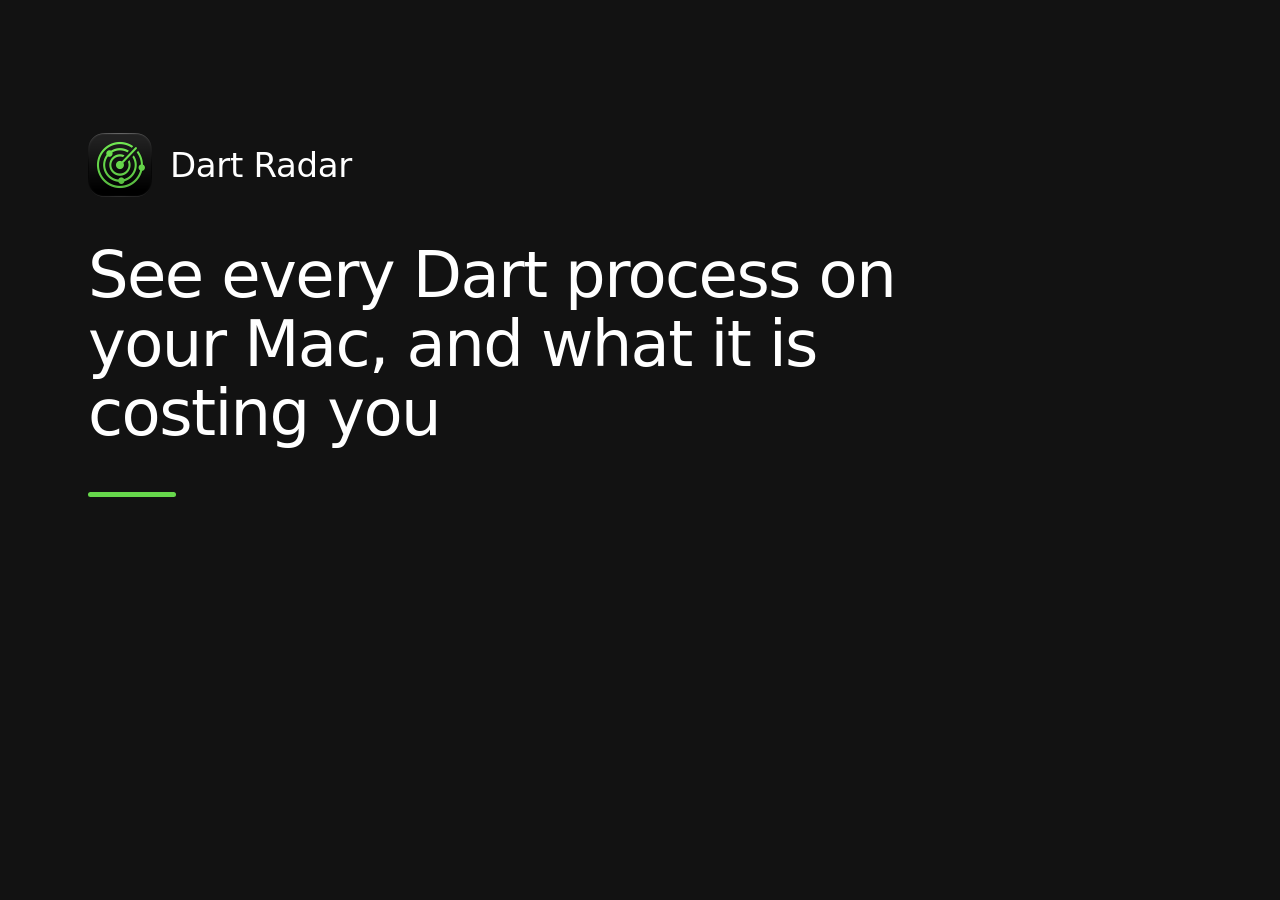
==== website/_og.html @ b61ba82e "feat: add Open Graph and Twitter card metadata with new og image" ====
<!DOCTYPE html>
<!-- Source for public/og.png. Rendered once with headless Chrome at 1200x630
     (see the command in the project notes); not served as part of the site. -->
<html lang="en">
<head>
<meta charset="utf-8">
<link rel="stylesheet" href="style.css">
<style>
  :root { color-scheme: dark; }

  html, body { min-height: 0; }

  body {
    width: 1200px;
    height: 630px;
    margin: 0;
    display: flex;
    flex-direction: column;
    justify-content: center;
    gap: 44px;
    padding: 0 88px;
    background: #121212;
    color: #fff;
    overflow: hidden;
  }

  .brand { display: flex; align-items: center; gap: 18px; height: auto; }
  .brand img { width: 64px; height: 64px; }
  .brand span { font-size: 34px; font-weight: 500; letter-spacing: -0.01em; }

  h1 {
    max-width: 960px;
    margin: 0;
    font-size: 64px;
    font-weight: 400;
    line-height: 1.08;
    letter-spacing: -0.025em;
  }

  .rule { width: 88px; height: 5px; border-radius: 3px; background: #67d84c; }
</style>
</head>
<body>
  <div class="brand">
    <img src="app_icon.png" alt="">
    <span>Dart Radar</span>
  </div>
  <h1>See every Dart process on your Mac, and what it is costing you</h1>
  <div class="rule"></div>
</body>
</html>
---- website/style.css ----
:root {
  color-scheme: light dark;
  --bg: light-dark(#fbfbfb, #121212);
  --surface: light-dark(#1a1a1a, #323232);
  --surface-ink: light-dark(#fbfbfb, #fff);
  --surface-hover: light-dark(#333, #3f3f3f);
  --surface-ghost-hover: light-dark(#00000008, #ffffff0a);
  --surface-screenshot: light-dark(#00000008, #ffffff0f);
  --ink: light-dark(#1a1a1a, #fff);
  --ink-80: light-dark(#333, #fffc);
  --ink-60: light-dark(#555, #fff9);
  --ink-50: light-dark(#666, #ffffff80);
  --stroke-ghost: light-dark(#d9d9d9, #ffffff1f);
  --stroke-hover: light-dark(#c4c4c4, #ffffff2e);
  --accent: light-dark(#3b7d29, #67d84c);
  --font: -apple-system, BlinkMacSystemFont, "SF Pro Display", system-ui, "Segoe UI", sans-serif;
  --radius: 12px;
  --radius-shot: 26px;
  --gutter-x: 32px;
  --gutter-top: 36px;
  --split-gap: 56px;
  /* Everything above and below the split, so the shot takes the slack. */
  --shot-budget: 201px;
  /* One shot is on screen at a time, so its width is bounded by the height left
     over times its aspect ratio (both shots are 1400x1161), or by 46vw, so the
     copy keeps its half of the page on a wide display. */
  --shots-w: min(46vw, calc((100vh - var(--shot-budget)) * 1.206));
}

:root[data-theme="light"] { color-scheme: light; }
:root[data-theme="dark"] { color-scheme: dark; }

/* Without light-dark() there is no second theme to reach, so the toggle stays
   hidden (see the .can-theme guard) and these flat dark values are all there is. */
@supports not (color: light-dark(#000, #fff)) {
  :root,
  :root[data-theme="light"],
  :root[data-theme="dark"] {
    color-scheme: dark;
    --bg: #121212;
    --surface: #323232;
    --surface-ink: #fff;
    --surface-hover: #3f3f3f;
    --surface-ghost-hover: #ffffff0a;
    --surface-screenshot: #ffffff0f;
    --ink: #fff;
    --ink-80: #fffc;
    --ink-60: #fff9;
    --ink-50: #ffffff80;
    --stroke-ghost: #ffffff1f;
    --stroke-hover: #ffffff2e;
    --accent: #67d84c;
  }
}

* { box-sizing: border-box; }

html, body {
  margin: 0;
  padding: 0;
  min-height: 100vh;
  background: var(--bg);
  color: var(--ink);
}

/* The two-column layout is built to fit the viewport, so any scrollbar there is
   rounding noise. Below that breakpoint the page really does scroll, and hiding
   the bar would hide the only affordance saying so. */
@media (width >= 1000px) {
  html, body { scrollbar-width: none; }
  html::-webkit-scrollbar, body::-webkit-scrollbar { display: none; }
}

body {
  font-family: var(--font);
  font-size: 16px;
  font-weight: 400;
  line-height: 1;
  -webkit-font-smoothing: antialiased;
}

a { color: inherit; text-decoration: none; }
::selection { background: var(--accent); color: var(--bg); }
:focus-visible { outline: 2px solid var(--accent); outline-offset: 2px; }

.page {
  display: flex;
  flex-direction: column;
  min-height: 100vh;
  padding: var(--gutter-top) var(--gutter-x) 47px;
}

.main { display: flex; flex-direction: column; flex: 1; }

/* Header */

.site-header {
  display: flex;
  align-items: center;
  gap: 24px;
  margin-bottom: 40px;
}

.brand {
  display: inline-flex;
  align-items: center;
  gap: 10px;
  height: 38px;
  color: var(--ink);
}

.brand-mark { width: 34px; height: 34px; }

.brand-word {
  font-size: 19px;
  font-weight: 500;
  line-height: 1;
  letter-spacing: -0.01em;
}

.site-nav { display: flex; align-items: center; gap: 8px; margin-left: auto; }

.pill {
  display: inline-flex;
  justify-content: center;
  align-items: center;
  width: 107px;
  height: 40px;
  border: 1px solid transparent;
  border-radius: var(--radius);
  background: none;
  color: var(--ink);
  font-family: var(--font);
  font-size: 14px;
  font-weight: 500;
  line-height: 1;
  cursor: pointer;
  transition: background 0.15s, border-color 0.15s;
}

.pill-ghost:hover { background: var(--surface-ghost-hover); }
.pill-outline { border-color: var(--stroke-ghost); }
.pill-outline:hover { border-color: var(--stroke-hover); background: var(--surface-ghost-hover); }

.theme-toggle { display: none; width: 40px; padding: 0; color: var(--ink-80); }
:root.can-theme .theme-toggle { display: inline-flex; }
.theme-toggle:hover { color: var(--ink); }
:root[data-theme="dark"] .theme-toggle .icon-moon,
:root[data-theme="light"] .theme-toggle .icon-sun { display: none; }

/* Hero */

.hero { display: flex; flex-direction: column; flex-shrink: 0; }

.headline {
  max-width: 720px;
  margin: 0;
  font-size: 48px;
  font-weight: 400;
  line-height: 1;
  letter-spacing: -0.02em;
}

.cta { display: flex; align-items: center; gap: 0; margin-top: 25px; }

.download {
  display: inline-flex;
  align-items: center;
  gap: 8px;
  height: 40px;
  padding: 0 12px;
  border-radius: var(--radius);
  background: var(--surface);
  color: var(--surface-ink);
  font-size: 14px;
  font-weight: 500;
  line-height: 1;
  transition: background 0.15s;
}

.download:hover { background: var(--surface-hover); }
.download svg { flex-shrink: 0; margin-bottom: 1px; }

.caption {
  margin: 25px 0 0;
  color: var(--ink-60);
  font-size: 12px;
  font-weight: 500;
  line-height: 1;
}

/* Split: copy on the left, screenshots stacked on the right */

.split {
  display: flex;
  align-items: center;
  gap: var(--split-gap);
  flex: 1;
  /* Without this the row refuses to shrink below its content, and the shot
     height calc below has nothing to push against. */
  min-height: 0;
}

.col-copy {
  display: flex;
  flex-direction: column;
  justify-content: center;
  gap: 40px;
  flex: 1;
  min-width: 0;
}

/* Both shots share one grid cell so they can cross-fade in place, with no
   layout shift and nothing reserved for the one that is currently hidden. */
.shots {
  display: grid;
  flex: none;
  width: var(--shots-w);
}

.shot {
  grid-area: 1 / 1;
  border-radius: var(--radius-shot);
  background: var(--surface-screenshot);
  overflow: hidden;
  animation: shot-cycle 9s ease-in-out infinite;
}

/* Half a cycle back, so the second shot is already faded out at t=0 and the
   loop opens on the first one rather than on a blank frame. */
.shot:nth-child(2) { animation-delay: -4.5s; }

/* Width is driven, height follows from the image's own width/height attributes,
   so each screenshot keeps its real aspect ratio and is never cropped. */
.shot img {
  display: block;
  width: 100%;
  height: auto;
}

@keyframes shot-cycle {
  0%, 44% { opacity: 1; }
  50%, 94% { opacity: 0; }
  100% { opacity: 1; }
}

/* Features */

.features {
  display: flex;
  flex-direction: column;
  flex-shrink: 0;
  gap: 13px;
  margin: 0;
  padding: 0;
  list-style: none;
}

.feature { font-size: 16px; line-height: 1; }
.feature-label { padding-right: 6px; color: var(--ink); font-weight: 400; }
.feature-desc { color: var(--ink-50); font-weight: 400; }

/* Footer */

.colophon {
  display: flex;
  align-items: baseline;
  flex-shrink: 0;
  gap: 16px;
  margin-top: 28px;
  color: var(--ink-50);
  font-size: 12px;
  font-weight: 500;
  line-height: 1;
}

.colophon-link { color: var(--ink-80); transition: color 0.15s; }
.colophon-link:hover { color: var(--accent); }

@media (width <= 999px) {
  .split { flex-direction: column; align-items: center; justify-content: center; }
  .col-copy { flex: none; }
  /* One column now, so the shot is bounded by the page width, not the height. */
  .shots { width: min(100%, 560px); justify-self: center; }
}

@media (width <= 899px) {
  :root {
    --radius-shot: 22px;
    --gutter-x: 20px;
    --gutter-top: 20px;
    --split-gap: 32px;
  }
  .page { padding-bottom: 24px; }
  .site-header { margin-bottom: 24px; }
  .cta, .caption { margin-top: 16px; }
  .features { gap: 8px; }
  .colophon { margin-top: 16px; }
}

@media (width <= 599px) {
  :root {
    --radius-shot: 18px;
  }
  .headline { font-size: 24px; line-height: 120%; letter-spacing: -0.015em; }
  .feature { font-size: 14px; line-height: 140%; }
  .pill:not(.theme-toggle) { width: auto; padding: 0 16px; }
  .cta { flex-wrap: wrap; row-gap: 12px; }
}

@media (prefers-reduced-motion: reduce) {
  /* No cross-fade; the first shot simply stays up. */
  .shot { animation: none; }
  .shot:nth-child(2) { opacity: 0; }
  * { transition-duration: 0.01ms !important; }
}
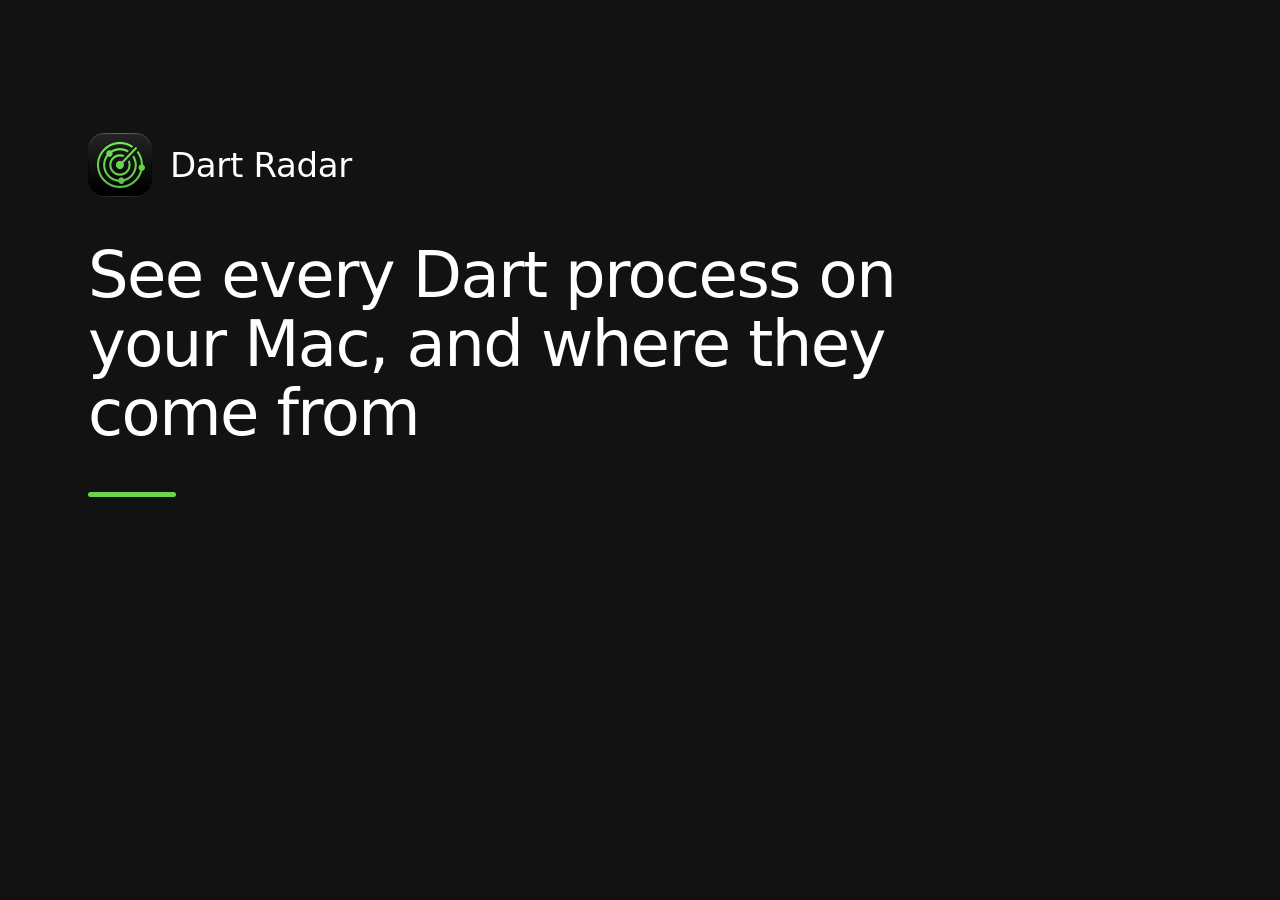
==== commit 7283b2e9: "feat: update website content and improve app icons for better user experience" ====
--- a/website/_og.html
+++ b/website/_og.html
@@ -45,7 +45,7 @@
     <img src="app_icon.png" alt="">
     <span>Dart Radar</span>
   </div>
-  <h1>See every Dart process on your Mac, and what it is costing you</h1>
+  <h1>See every Dart process on your Mac, and where they come from</h1>
   <div class="rule"></div>
 </body>
 </html>
--- a/website/style.css
+++ b/website/style.css
@@ -18,9 +18,10 @@
   --radius-shot: 26px;
   --gutter-x: 32px;
   --gutter-top: 36px;
+  --gutter-bottom: 28px;
   --split-gap: 56px;
   /* Everything above and below the split, so the shot takes the slack. */
-  --shot-budget: 201px;
+  --shot-budget: 234px;
   /* One shot is on screen at a time, so its width is bounded by the height left
      over times its aspect ratio (both shots are 1400x1161), or by 46vw, so the
      copy keeps its half of the page on a wide display. */
@@ -87,7 +88,7 @@
   display: flex;
   flex-direction: column;
   min-height: 100vh;
-  padding: var(--gutter-top) var(--gutter-x) 47px;
+  padding: var(--gutter-top) var(--gutter-x) var(--gutter-bottom);
 }
 
 .main { display: flex; flex-direction: column; flex: 1; }
@@ -277,6 +278,82 @@
 .colophon-link { color: var(--ink-80); transition: color 0.15s; }
 .colophon-link:hover { color: var(--accent); }
 
+/* More apps */
+
+.more-apps {
+  display: flex;
+  align-items: center;
+  flex-wrap: wrap;
+  flex-shrink: 0;
+  gap: 8px 14px;
+  margin-top: 14px;
+}
+
+.more-apps-label {
+  color: var(--ink-50);
+  font-size: 12px;
+  font-weight: 500;
+  line-height: 1;
+}
+
+.app-list {
+  display: flex;
+  align-items: center;
+  flex-wrap: wrap;
+  gap: 10px;
+  margin: 0;
+  padding: 0;
+  list-style: none;
+}
+
+.app-list li { display: flex; }
+
+.app {
+  position: relative;
+  display: block;
+  width: 34px;
+  height: 34px;
+}
+
+.app img {
+  display: block;
+  width: 100%;
+  height: 100%;
+  border-radius: 8px;
+  transition: opacity 0.15s, filter 0.15s;
+}
+
+.app:hover img { opacity: 0.82; }
+
+/* Inert: these ship later, so there is nothing to open yet. They sit in full
+   colour with the rest and only grey out under the cursor, at the moment
+   someone is about to click and the tooltip says "coming soon". */
+.app-soon { cursor: default; }
+.app-soon:hover img { opacity: 0.5; filter: grayscale(1); }
+
+/* Name on hover, always above the icon. */
+.app::after {
+  content: attr(data-name);
+  position: absolute;
+  bottom: calc(100% + 6px);
+  left: 50%;
+  transform: translateX(-50%);
+  padding: 5px 8px;
+  border-radius: 6px;
+  background: var(--surface);
+  color: var(--surface-ink);
+  font-size: 11px;
+  font-weight: 500;
+  line-height: 1;
+  white-space: nowrap;
+  opacity: 0;
+  pointer-events: none;
+  transition: opacity 0.15s;
+}
+
+.app:hover::after,
+.app:focus-visible::after { opacity: 1; }
+
 @media (width <= 999px) {
   .split { flex-direction: column; align-items: center; justify-content: center; }
   .col-copy { flex: none; }
@@ -289,9 +366,9 @@
     --radius-shot: 22px;
     --gutter-x: 20px;
     --gutter-top: 20px;
+    --gutter-bottom: 20px;
     --split-gap: 32px;
   }
-  .page { padding-bottom: 24px; }
   .site-header { margin-bottom: 24px; }
   .cta, .caption { margin-top: 16px; }
   .features { gap: 8px; }
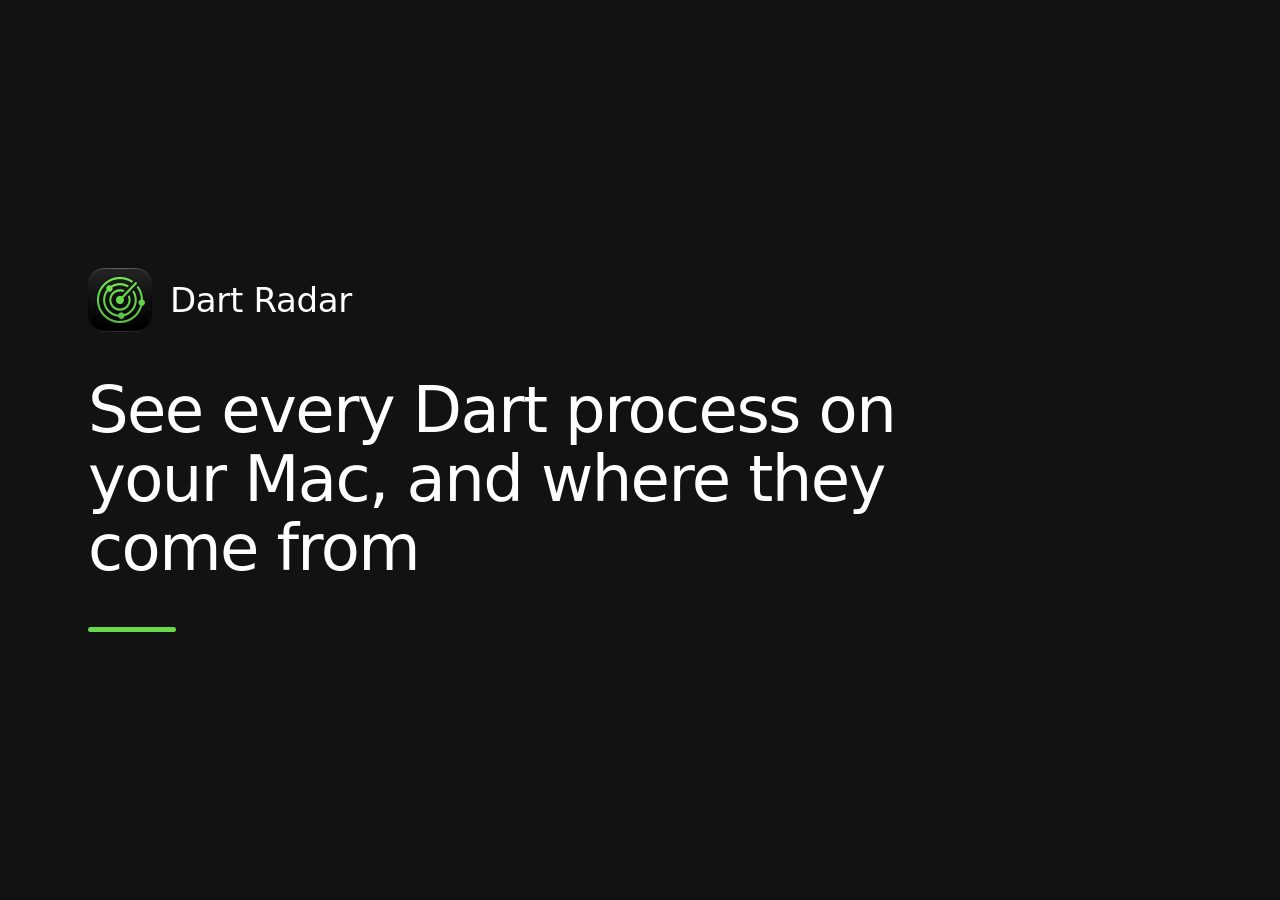
==== commit d5c0fa47: "feat: update Open Graph and Twitter card metadata, improve layout and add more apps link" ====
--- a/website/_og.html
+++ b/website/_og.html
@@ -12,7 +12,7 @@
 
   body {
     width: 1200px;
-    height: 630px;
+    height: 100vh;
     margin: 0;
     display: flex;
     flex-direction: column;
--- a/website/style.css
+++ b/website/style.css
@@ -325,6 +325,18 @@
 
 .app:hover img { opacity: 0.82; }
 
+.more-apps-link {
+  color: var(--ink-50);
+  font-size: 12px;
+  font-weight: 500;
+  line-height: 1;
+  white-space: nowrap;
+  border-bottom: 1px solid var(--stroke-ghost);
+  transition: color 0.15s, border-color 0.15s;
+}
+
+.more-apps-link:hover { color: var(--ink); border-bottom-color: var(--accent); }
+
 /* Inert: these ship later, so there is nothing to open yet. They sit in full
    colour with the rest and only grey out under the cursor, at the moment
    someone is about to click and the tooltip says "coming soon". */
